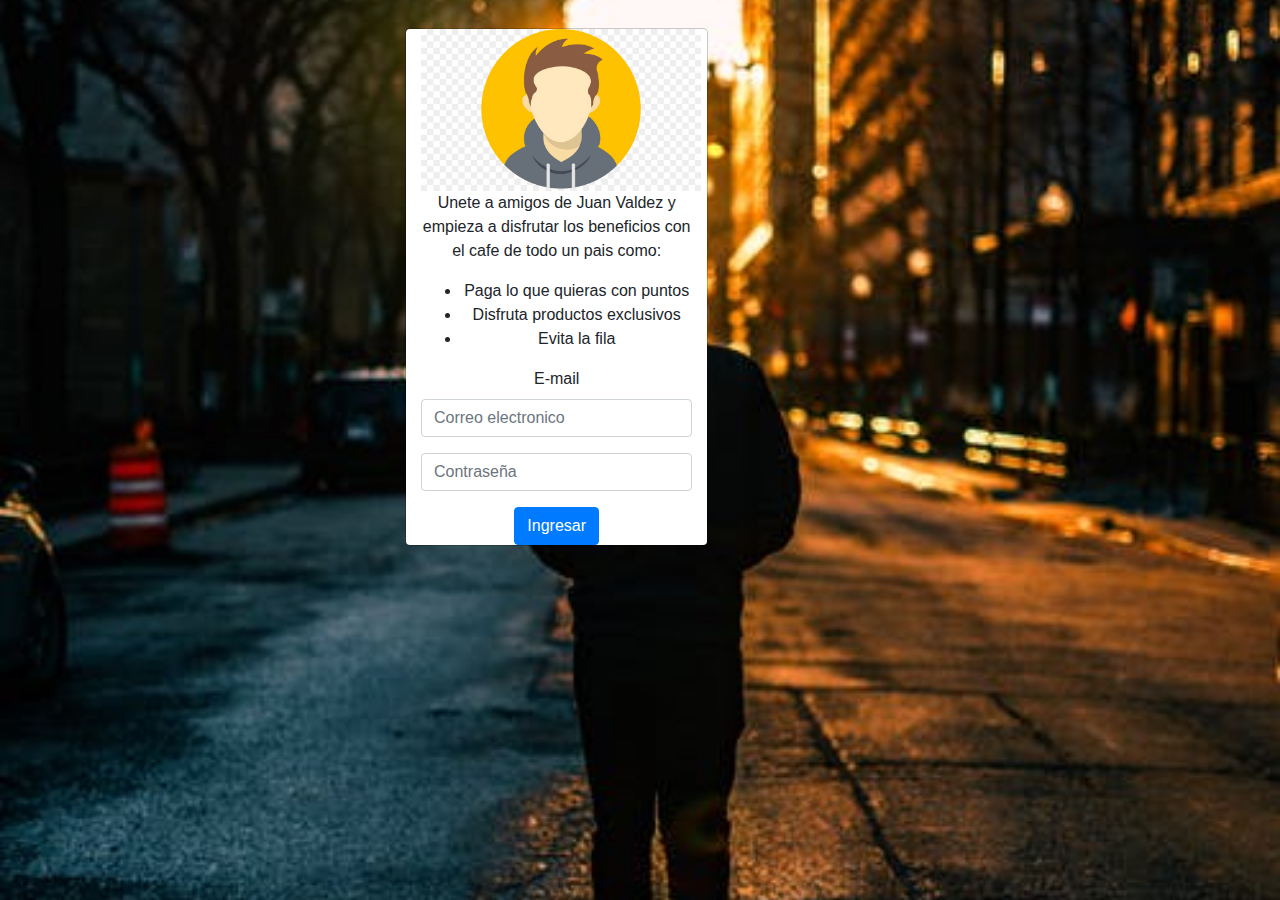
==== startbootstrap-business-casual-gh-pages/login.html @ 48b865f0 "0.1" ====
<!DOCTYPE html>
<html>
<head>
	<title>Login</title>
	 <link href="vendor/bootstrap/css/bootstrap.min.css" rel="stylesheet">
	<meta charset="utf-8">
  <meta name="viewport" content="width=device-width, initial-scale=1, shrink-to-fit=no">
  <link rel="stylesheet" type="text/css" href="estilosLogin.css">

</head>
<body>
	<div class="modal-dialog text-center">
		<div class="col-sm-8">
			<div class="modal-content">
				<div class="col-12">
					<img src="img/avatar.jpg" width=280px>
					
				</div>
				<form class="col-12">
					<div class="form-group">
						<p>Unete a amigos de Juan Valdez y empieza a disfrutar los beneficios con el cafe de todo un pais como:</p>
						<ul>
							<li>Paga lo que quieras con puntos</li>
							<li>Disfruta productos exclusivos</li>
							<li>Evita la fila</li>
							
						</ul>
						<label>E-mail</label>
						<input type="text" class="form-control" placeholder="Correo electronico">
						
					</div>
					<div class="form-group">
						<input type="password" class="form-control" placeholder="Contraseña">
						
					</div>
					<button type="submit" class="btn btn-primary">Ingresar</button>
					
				</form>
				
				
			</div>
			
		</div>
		
	</div>

</body>
</html>
---- startbootstrap-business-casual-gh-pages/estilosLogin.css ----
body{
	background: url(img/login.jpg)no-repeat center center fixed;
	background-size: cover;
}
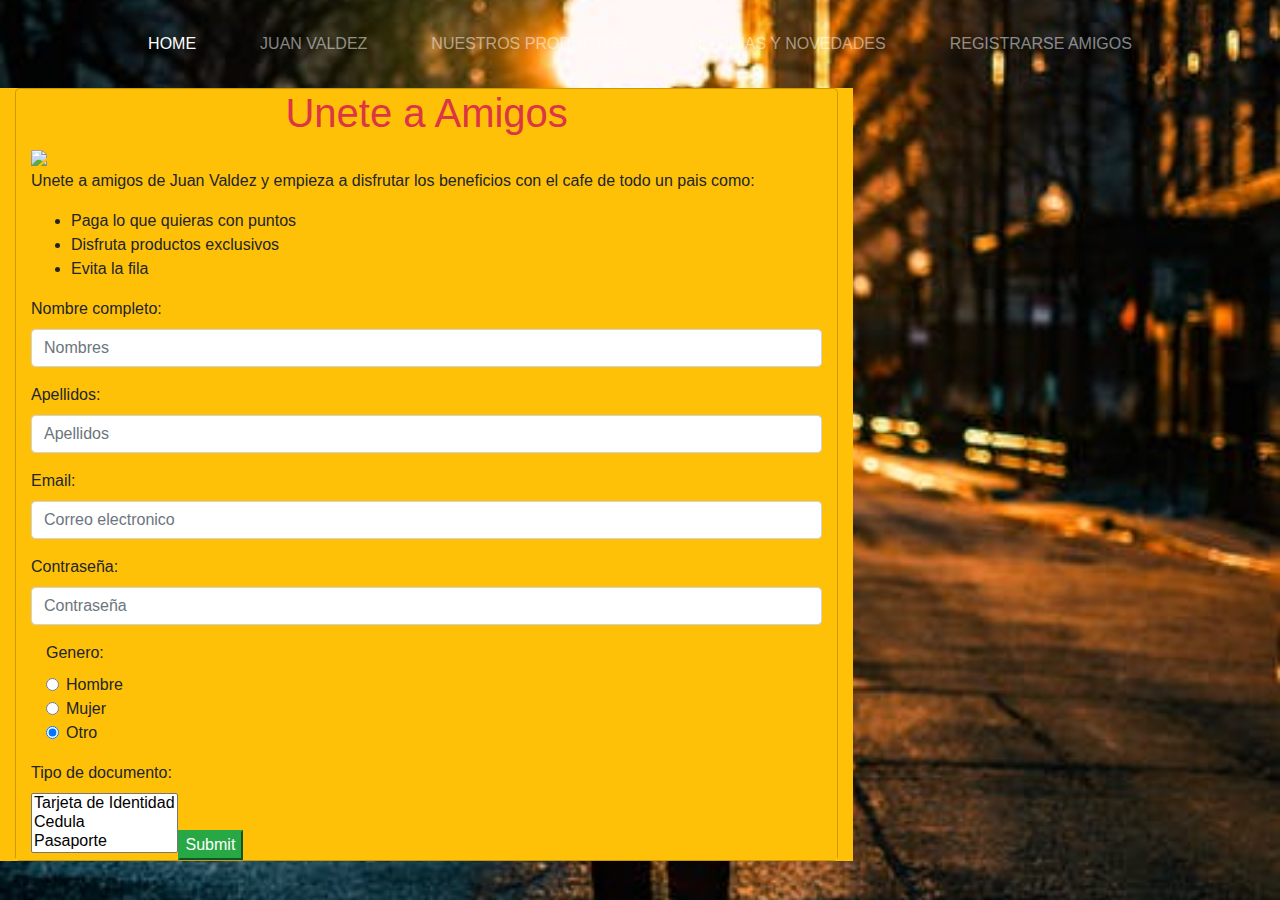
==== commit a44b4b71: "ultmaActualizacion" ====
--- a/startbootstrap-business-casual-gh-pages/login.html
+++ b/startbootstrap-business-casual-gh-pages/login.html
@@ -6,17 +6,48 @@
 	<meta charset="utf-8">
   <meta name="viewport" content="width=device-width, initial-scale=1, shrink-to-fit=no">
   <link rel="stylesheet" type="text/css" href="estilosLogin.css">
+  <script type="text/javascript" src="funciones.js"></script>
 
 </head>
 <body>
-	<div class="modal-dialog text-center">
-		<div class="col-sm-8">
-			<div class="modal-content">
-				<div class="col-12">
-					<img src="img/avatar.jpg" width=280px>
+	<nav class="navbar navbar-expand-lg navbar-dark py-lg-4" id="mainNav">
+    <div class="container">
+      <a class="navbar-brand text-uppercase text-expanded font-weight-bold d-lg-none" href="#">Start Bootstrap</a>
+      <button class="navbar-toggler" type="button" data-toggle="collapse" data-target="#navbarResponsive" aria-controls="navbarResponsive" aria-expanded="false" aria-label="Toggle navigation">
+        <span class="navbar-toggler-icon"></span>
+      </button>
+      <div class="collapse navbar-collapse" id="navbarResponsive">
+        <ul class="navbar-nav mx-auto">
+          <li class="nav-item active px-lg-4">
+            <a class="nav-link text-uppercase text-expanded" href="index.html">Home
+              <span class="sr-only">(current)</span>
+            </a>
+          </li>
+          <li class="nav-item px-lg-4">
+            <a class="nav-link text-uppercase text-expanded" href="about.html">Juan Valdez</a>
+          </li>
+          <li class="nav-item px-lg-4">
+            <a class="nav-link text-uppercase text-expanded" href="products.html">Nuestros productos</a>
+          </li>
+          <li class="nav-item px-lg-4">
+            <a class="nav-link text-uppercase text-expanded" href="novedades.html">Noticias y Novedades</a>
+          </li>
+          <li class="nav-item px-lg-4">
+            <a class="nav-link text-uppercase text-expanded" href="login.html">Registrarse Amigos</a>
+          </li>
+        </ul>
+      </div>
+    </div>
+  </nav>
+	<div>
+		<div class="col-sm-8 bg-warning">
+			<div class="modal-content bg-warning">
+				<div class="col-md-12">
+					<h1 class="text-danger">Unete a Amigos</h1>
+					<img src="img/avatar3.jpg" width=200px >
 					
 				</div>
-				<form class="col-12">
+				<form name="frmDatos" action="confirmacionDatos.html" class="col-md-12 bg-warning" target="_self">
 					<div class="form-group">
 						<p>Unete a amigos de Juan Valdez y empieza a disfrutar los beneficios con el cafe de todo un pais como:</p>
 						<ul>
@@ -25,15 +56,58 @@
 							<li>Evita la fila</li>
 							
 						</ul>
-						<label>E-mail</label>
-						<input type="text" class="form-control" placeholder="Correo electronico">
+						<label for="txtN">Nombre completo:</label>
+						<input type="text" class="form-control" name="txtN" placeholder="Nombres">
 						
 					</div>
 					<div class="form-group">
-						<input type="password" class="form-control" placeholder="Contraseña">
+						<label for="txtAp">Apellidos:</label>
+						<input type="text" class="form-control"   name="txtAp" placeholder="Apellidos">
 						
 					</div>
-					<button type="submit" class="btn btn-primary">Ingresar</button>
+					<div class="form-group">
+						<label>Email:</label>
+						<input type="text"  class="form-control" placeholder="Correo electronico">
+						
+					</div>
+					<div class="form-group">
+						<label>Contraseña:</label>
+						<input type="password"  class="form-control" placeholder="Contraseña">
+						
+					</div>
+					 <div class="form-group col-sm-4">
+                    <label for="direccion">Genero: </label>
+                    <div class="form-check">
+                        <input class="form-check-input" type="radio" name="genero" id="hombre" checked>
+                        <label class="form-check-label" for="genM">
+                                Hombre
+                        </label>
+                    </div>
+                    <div class="form-check">
+                            <input class="form-check-input" type="radio" name="genero" id="mujer" checked>
+                            <label class="form-check-label" for="genF">
+                                Mujer
+                            </label>
+                    </div>
+                    <div class="form-check">
+                            <input class="form-check-input" type="radio" name="genero" id="Otro" checked>
+                            <label class="form-check-label" for="genO">
+                                Otro
+                            </label>
+                    </div>                                    
+                </div>
+					<div>
+						<label >Tipo de documento:</label><br>
+		                <select align="top" name="carrera" size="3">
+		                <option value="Ingenieria Industrial">Tarjeta de Identidad</option>
+		                <option value="Ingenieria de Sistemas">Cedula</option>
+		                <option value="Matematicas">Pasaporte</option>
+		                <button type="button" class="btn btn-primary">Ingresar</button>
+					</div>
+					<div>
+						<input type="submit" name="Enviar" class="btn-success">
+					</div>
+					
 					
 				</form>
 				
--- a/startbootstrap-business-casual-gh-pages/estilosLogin.css
+++ b/startbootstrap-business-casual-gh-pages/estilosLogin.css
@@ -1,4 +1,117 @@
 body{
 	background: url(img/login.jpg)no-repeat center center fixed;
 	background-size: cover;
-}+}
+<input type="button" class="btn btn-success" value="Enviar">
+
+
+<!DOCTYPE html>
+<html>
+<head>
+	<title>Amigos Daniel</title>
+</head>
+<style type="text/css">
+	body{
+		background-color: #F3C712;
+
+	}
+#main-container{
+               margin:150px auto;
+                width:600px;
+                
+
+}	
+table{
+	border:1px solid #000;
+	border-collapse: collapse;
+	width:100%;
+	background-color:white;
+}
+table td{
+	padding: 20px;
+}
+table tr:hover td{
+	background:#03A680;
+
+}
+thead{
+      background-color: #03B58C;
+      border-bottom: solid 5px #01281F;
+      color: white;
+}
+th,td{
+	padding: 20px;
+}
+h1{
+	text-align: center;
+	color: #E82E09;
+}
+</style>
+<body>
+<h1>Bases de datos: Amigos</h1>
+<div id="main-container">
+<table border="1">
+	<thead>
+	     <th>Codigo</th>
+	     <th>Nombre</th>
+	</thead>
+<?php
+
+//Creamos la conexion con la funcion de conectar y le damos formato de datos utf8
+$conexion = connectDB();
+mysqli_set_charset($conexion, "utf8");
+
+
+//Generamos la consulta
+$sql = "SELECT * FROM amigos";
+if(!$result = mysqli_query($conexion, $sql)) die();
+
+//
+// Reccoremos los campos necesarios por ejemplo con:
+
+
+// Para filas de resultados como un array:
+while($row = mysqli_fetch_array($result)){
+      ?>
+      <tr>
+	<td><?php echo $row["codigo"] ?></td> 
+        <td><?php echo $row["nombre"] ?></td>
+        	
+      </tr>
+<?php      
+}
+
+
+//desconectamos la base de datos
+disconnectDB($conexion);
+
+
+
+
+function connectDB(){
+
+    $server = "mysql.webcindario.com";
+    $user = basesdaniel;
+    $pass ="daniel123";
+    $bd = "basesdaniel";
+
+
+    $conexion = mysqli_connect($server, $user, $pass,$bd) 
+        or die("Ha sucedido un error inexperado en la conexion de la base de datos");
+
+    return $conexion;
+} 
+
+function disconnectDB($conexion){
+
+    $close = mysqli_close($conexion) 
+        or die("Ha sucedido un error inexperado en la desconexion de la base de datos");
+
+    return $close;
+}
+?>
+
+</table>
+</div>
+</body>
+</html>